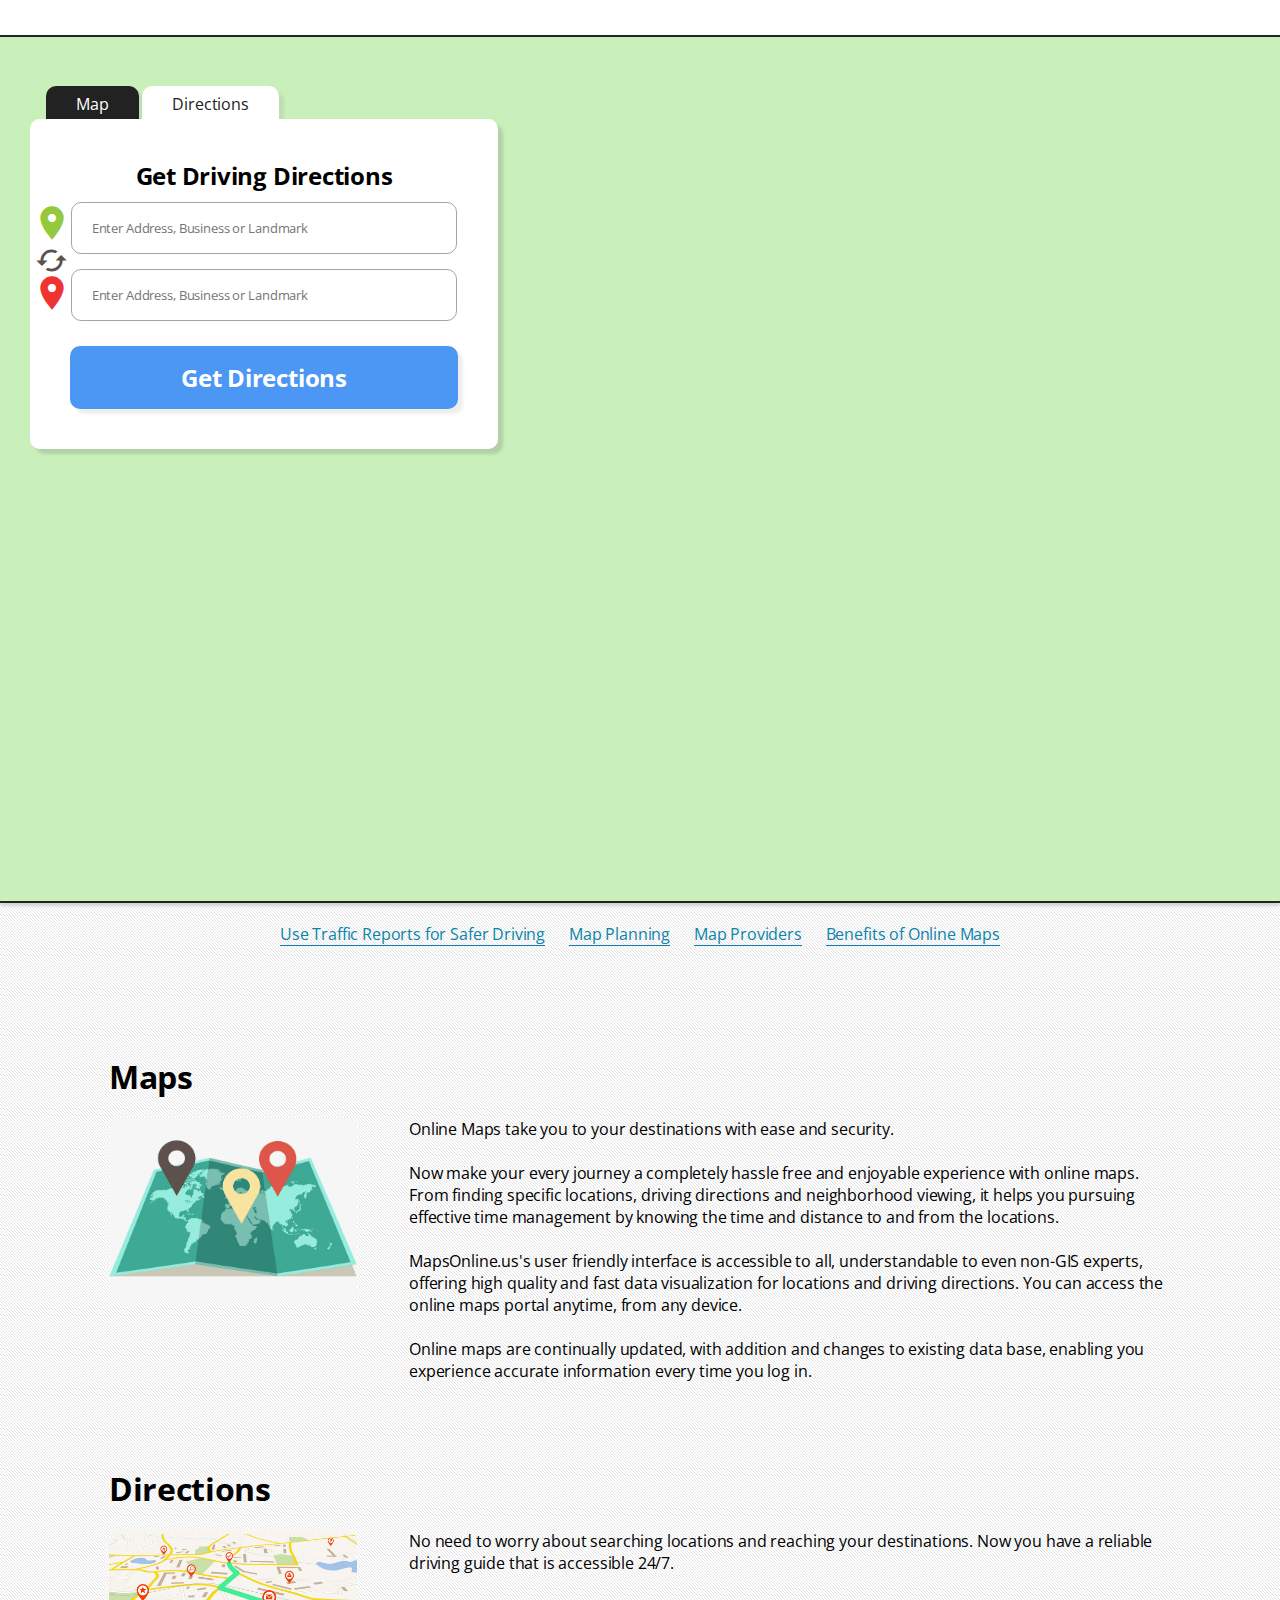
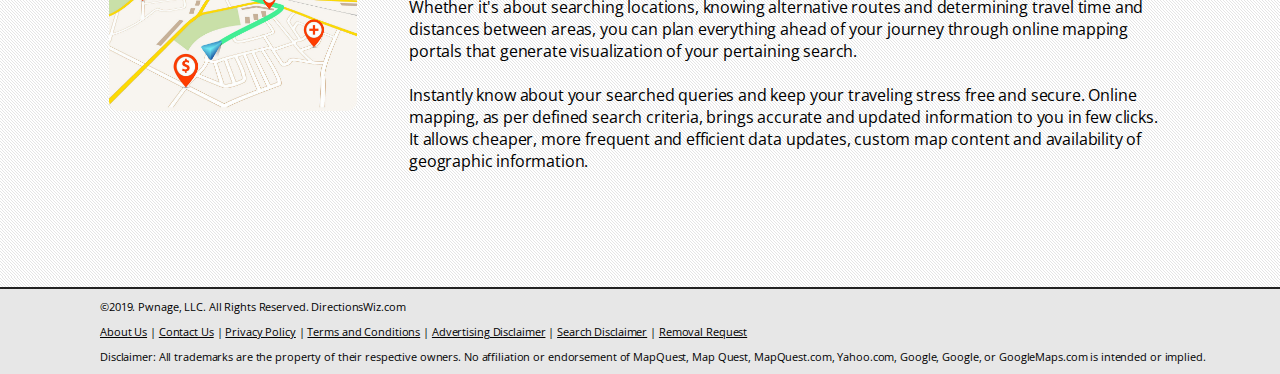
==== index.html @ 3c49728f "default mapping behavior integrated" ====
<!DOCTYPE html>
<html lang="en">

<head>
	<meta charset="UTF-8">
	<meta name="viewport" content="width=device-width, initial-scale=1.0">
	<meta http-equiv="X-UA-Compatible" content="ie=edge">
	<title>Directions Wiz | Driving Directions & Maps</title>
	<link rel="stylesheet" href="./style.css">
	<link	rel="stylesheet" href="./loading.css">
	<script src="./script.js"></script>
	<script src="./mapping.js"></script>
	<!-- Here.com map libraries  -->
	<script src="http://js.api.here.com/v3/3.0/mapsjs-core.js"
  type="text/javascript" charset="utf-8"></script>
	<script src="http://js.api.here.com/v3/3.0/mapsjs-service.js"
  type="text/javascript" charset="utf-8"></script>
	<script src="http://js.api.here.com/v3/3.0/mapsjs-ui.js" 
      type="text/javascript" charset="utf-8"></script>
	<script src="http://js.api.here.com/v3/3.0/mapsjs-mapevents.js" 
     type="text/javascript" charset="utf-8"></script>
	<!-- Here.com stylesheets -->
	<link rel="stylesheet" type="text/css" 
      href="http://js.api.here.com/v3/3.0/mapsjs-ui.css" />
</head>

<body>
	<header>
		<h3 id="browserGreet"></h3>
	</header>

	<div id="main">
		<div id="map">
			<div id="inputArea">
				<div id="mapTabs">
					<a href="#" id="tabMap" class="inactive">Map</a>
					<a href="#" id="tabDirections" class="active">Directions</a>
				</div>

				<form id="formDirections" class="mapForm" action="/?v=results" method="post">
					<h2>Get Driving Directions</h2>
					<button id="rotateDirections" type="button"><span id="rotateIcon" class="material-icons">cached</span></button>
					<span id="startIcon" class="material-icons">place</span>
					<input id="locationStart" type="text" name="location-start" 
						placeholder="Enter Address, Business or Landmark" onfocus="this.value='';" /><br />
					<input type="hidden" name="location-start-position" class="location-start-position"
						id="location-start-position" value="" />
					<span id="finishIcon" class="material-icons">place</span>
					<input id="locationFinish" type="text" name="location-finish" 
						placeholder="Enter Address, Business or Landmark" onfocus="this.value='';" />
					<input type="hidden" name="location-finish-position" class="location-finish-position"
						id="location-finish-position" value="" />
					<button id="dirMainButton" class="mainButton" type="button">Get Directions</button>
					<input type="hidden" name="search-type" value="directions" />
				</form>

				<form id="formMap" class="mapForm" action="/?v=results" method="post">
					<h2>Search Map</h2>
					<span id="mapIcon" class="material-icons">place</span>
					<input id="locationFind" type="text" name="location-find" 
						placeholder="Enter Address or City" onfocus="this.value='';" />
					<button id="mapMainButton" type="button" class="mainButton">Search</button>
					<input type="hidden" name="location-find-position" class="location-find-position" id="location-find-position"
						value="" />
					<input type="hidden" name="search-type" value="map" />
				</form>
			</div> <!-- #inputArea -->
			<div id="mapArea"></div>
		</div> <!-- #map -->

		<div id="links">
			<ul>
				<li id="trafficLink">Use Traffic Reports for Safer Driving</li>
				<li id="planningLink">Map Planning</li>
				<li id="providersLink">Map Providers</li>
				<li id="benefitsLink">Benefits of Online Maps</li>
			</ul>
		</div>

		<div id="content">
			<div id="contentMaps">
				<h1>Maps</h1>
				<img src="./images/22fab07f361159e646b4eda66a2b982e.jpg">
				<p>
					Online Maps take you to your destinations with ease and security.
					<br><br>
					Now make your every journey a completely hassle free and enjoyable
					experience with online maps. From finding specific locations, driving
					directions and neighborhood viewing, it helps you pursuing effective
					time management by knowing the time and distance to and from the
					locations.
					<br><br>
					MapsOnline.us's user friendly interface is accessible to all,
					understandable to even non-GIS experts, offering high quality and
					fast data visualization for locations and driving directions. You
					can access the online maps portal anytime, from any device.
					<br><br>
					Online maps are continually updated, with addition and changes to existing
					data base, enabling you experience accurate information every time
					you log in.
				</p>
			</div>

			<div id="contentDirections">
				<h1>Directions</h1>
				<img src="./images/1576591.jpg">
				<p>
					No need to worry about searching locations and reaching your
					destinations. Now you have a reliable driving guide that is
					accessible 24/7.
					<br><br>
					Whether it's about searching locations,
					knowing alternative routes and determining travel time and
					distances between areas, you can plan everything ahead of your
					journey through online mapping portals that generate visualization
					of your pertaining search.
					<br><br>
					Instantly know about your searched
					queries and keep your traveling stress free and secure. Online
					mapping, as per defined search criteria, brings accurate and
					updated information to you in few clicks. It allows cheaper,
					more frequent and efficient data updates, custom map content
					and availability of geographic information.
				</p>
			</div>
		</div>
	</div> <!-- #main-->

	<footer>
		<p>
			©2019. Pwnage, LLC. All Rights Reserved. DirectionsWiz.com
		</p>
		<ul>
			<li id="aboutLink">About Us</li> | 
			<li id="contactLink">Contact Us</li> | 
			<li id="privacyLink">Privacy Policy</li> | 
			<li id="termsLink">Terms and Conditions</li> | 
			<li id="advertisingLink">Advertising Disclaimer</li> | 
			<li id="disclaimerLink">Search Disclaimer</li> | 
			<li id="requestLink">Removal Request</li>
		</ul>
		<p>
			Disclaimer: All trademarks are the property of their respective
			owners. No affiliation or endorsement of MapQuest, Map Quest,
			MapQuest.com, Yahoo.com, Google, Google, or GoogleMaps.com is
			intended or implied.
		</p>
	</footer>

	<!-- Pop Ups -->
	<div id="popUpBackground" class="hide"></div>

	<div id="searchingPopup" class="hide">
		<h3>Finding Directions...</h3>
		<div class="lds-grid">
			<div></div>
			<div></div>
			<div></div>
			<div></div>
			<div></div>
			<div></div>
			<div></div>
			<div></div>
			<div></div>
		</div>
	</div>

	<div id="directionsPopup" class="hide">
		<h3>Directions Found</h3>
		<span class="popupCloseIcon material-icons">highlight_off</span>
		<button class="popupButton" type="button">
			<span class="chevrons material-icons">fast_forward</span>
				Continue
			<span class="chevrons material-icons">fast_rewind</span>
			<br>
			<span class="tagline">(access full maps and driving directions)</span>
		</button>
		<p>
			Install the New Free OnlineRouteFinder™ browser extension 
			to get your driving directions and maps.
		</p>
	</div>

	<div id="mapPopup" class="hide">
		<h3>Map Found</h3>
		<span class="popupCloseIcon material-icons">highlight_off</span>
		<button class="popupButton" type="button">
			<span class="chevrons material-icons">fast_forward</span>
				Continue
			<span class="chevrons material-icons">fast_rewind</span>
			<br>
			<span class="tagline">(access full maps and driving directions)</span>
		</button>
		<p>
			Install the New Free OnlineRouteFinder™ browser extension 
			to get your driving directions and maps.
		</p>
	</div>

	<div id="trafficPopup" class="linksPopups hide">
		<span class="popupCloseIcon material-icons">highlight_off</span>
		<h2>Using Traffic Reports and Maps for Safer Driving</h2>
		<br><br>
		<p>
			Be a more updated and alert driver by using traffic reports and maps 
			available for ensuring safer driving experience.
			<br><br>
			Online maps are going beyond location searching and incorporating 
			advancer technologies to generate traffic report and custom maps 
			for the drivers easily accessible, understandable and used by all.
			<br><br>
			Get critical updates in advance about your desired and alternative 
			routes to avoid traffic, construction, and poor road conditions.
			<br><br>
			In severe weather, this features allows you to be safe by keeping 
			you informed and suggesting alternative routes to follow. The 
			custom traffic reports and maps feature helps you get the exact 
			information you want, saving your time and taking you to your 
			destination on time.
		</p>
	</div>

	<div id="planningPopup" class="linksPopups hide">
		<span class="popupCloseIcon material-icons">highlight_off</span>
		<h2>Map Planning</h2>
		<br><br>
		<p>
			With Map planning feature offered by online mapping portals, 
			almost everyone can easily find a way to a destination in few 
			seconds.
			<br><br>
			The map planning enables drivers to plan their trip effectively 
			and make it as straight as possible. Once you get accurate 
			information through the portal, you can better plan ahead to save 
			your time and reduce stress by knowing the alternative routes in 
			advance in case if your route is facing a bad condition.
			<br><br>
			For the tourists, the map planning is a heaven since it greatly 
			helps them seeing more attraction around and reaching there 
			easily, safely and timely.
			<br><br>
			With map planning, you get the wealth of information including 
			layout of roads, cities and towns locations, geographical 
			features, state boundaries and restaurant reviews, all with 
			satellite images.
		</p>
	</div>

	<div id="providersPopup" class="linksPopups hide">
		<span class="popupCloseIcon material-icons">highlight_off</span>
		<h2>Map Providers</h2>
		<br><br>
		<p>
			The Map Providers give you valuable guidance for directions for 
			your trips by car, foot or public transportation.
			<br><br>
			It has also exclusively added local train and bus schedules in 
			the interface for cities including stop numbers and respective 
			transfer points.
			<br><br>
			Map Providers listed such as Google Maps®, Mapquest®, Bing Maps®, 
			Yahoo Maps®l and other are incorporating more exclusive and 
			technologically enhanced features. This is for the ease of drivers 
			and making sure their safety through accurate information 
			availability regarding routes, alternative routes, traffic reports, 
			custom maps and much more.
			<br><br>
			Many map providers also provide in-time airline information like 
			ticket price and carriers that serve specific destinations. 
		</p>
	</div>

	<div id="benefitsPopup" class="linksPopups hide">
		<span class="popupCloseIcon material-icons">highlight_off</span>
		<h2>Benefits of Online Maps</h2>
		<br><br>
		<p>
			Make your life easier with online maps software.
			<br><br>
			Just install the app to have the easiest, safest and hassle free 
			trips. No delay, no interruption and no risk throughout the 
			route, since online maps inform you in advance all information 
			pertaining to your trip including destination locations, routes, 
			alternative routes, route conditions, custom maps and so on.
			<br><br>
			All this valued information is available in an instant once you 
			input. It saves your time, lets you plan your route in advance, 
			reduces your stress while driving and enables seeing more 
			attractions around.
			<br><br>
			What's more? You can always share the information result with your 
			loved ones, family and friends at the moment. 
		</p>
	</div>

	<div id="aboutPopup" class="linksPopups hide">
		<span class="popupCloseIcon material-icons">highlight_off</span>
		<h2>About Us!</h2>
		<br><br>
		<p>
			Lorem ipsum dolor sit amet, consectetur adipiscing elit, sed do eiusmod tempor incididunt ut labore et dolore magna aliqua. Ut enim ad minim veniam, quis nostrud exercitation ullamco laboris nisi ut aliquip ex ea commodo consequat. Duis aute irure dolor in reprehenderit in voluptate velit esse cillum dolore eu fugiat nulla pariatur. Excepteur sint occaecat cupidatat non proident, sunt in culpa qui officia deserunt mollit anim id est laborum.
		</p>
	</div>

	<div id="contactPopup" class="linksPopups hide">
		<span class="popupCloseIcon material-icons">highlight_off</span>
		<h2>Got a Question for Us?</h2>
		<br><br>
		<p>
			Lorem ipsum dolor sit amet, consectetur adipiscing elit, sed do eiusmod tempor incididunt ut labore et dolore magna aliqua. Ut enim ad minim veniam, quis nostrud exercitation ullamco laboris nisi ut aliquip ex ea commodo consequat. Duis aute irure dolor in reprehenderit in voluptate velit esse cillum dolore eu fugiat nulla pariatur. Excepteur sint occaecat cupidatat non proident, sunt in culpa qui officia deserunt mollit anim id est laborum.
		</p>
	</div>

	<div id="privacyPopup" class="linksPopups hide">
		<span class="popupCloseIcon material-icons">highlight_off</span>
		<h2>Privacy Policy</h2>
		<br><br>
		<p>
			Lorem ipsum dolor sit amet, consectetur adipiscing elit, sed do eiusmod tempor incididunt ut labore et dolore magna aliqua. Ut enim ad minim veniam, quis nostrud exercitation ullamco laboris nisi ut aliquip ex ea commodo consequat. Duis aute irure dolor in reprehenderit in voluptate velit esse cillum dolore eu fugiat nulla pariatur. Excepteur sint occaecat cupidatat non proident, sunt in culpa qui officia deserunt mollit anim id est laborum.
		</p>
	</div>

	<div id="termsPopup" class="linksPopups hide">
		<span class="popupCloseIcon material-icons">highlight_off</span>
		<h2>Terms and Conditions</h2>
		<br><br>
		<p>
			Lorem ipsum dolor sit amet, consectetur adipiscing elit, sed do eiusmod tempor incididunt ut labore et dolore magna aliqua. Ut enim ad minim veniam, quis nostrud exercitation ullamco laboris nisi ut aliquip ex ea commodo consequat. Duis aute irure dolor in reprehenderit in voluptate velit esse cillum dolore eu fugiat nulla pariatur. Excepteur sint occaecat cupidatat non proident, sunt in culpa qui officia deserunt mollit anim id est laborum.
		</p>
	</div>

	<div id="advertisingPopup" class="linksPopups hide">
		<span class="popupCloseIcon material-icons">highlight_off</span>
		<h2>Advertising Disclaimer</h2>
		<br><br>
		<p>
			Lorem ipsum dolor sit amet, consectetur adipiscing elit, sed do eiusmod tempor incididunt ut labore et dolore magna aliqua. Ut enim ad minim veniam, quis nostrud exercitation ullamco laboris nisi ut aliquip ex ea commodo consequat. Duis aute irure dolor in reprehenderit in voluptate velit esse cillum dolore eu fugiat nulla pariatur. Excepteur sint occaecat cupidatat non proident, sunt in culpa qui officia deserunt mollit anim id est laborum.
		</p>
	</div>

	<div id="disclaimerPopup" class="linksPopups hide">
		<span class="popupCloseIcon material-icons">highlight_off</span>
		<h2>Search Disclaimer</h2>
		<br><br>
		<p>
			Lorem ipsum dolor sit amet, consectetur adipiscing elit, sed do eiusmod tempor incididunt ut labore et dolore magna aliqua. Ut enim ad minim veniam, quis nostrud exercitation ullamco laboris nisi ut aliquip ex ea commodo consequat. Duis aute irure dolor in reprehenderit in voluptate velit esse cillum dolore eu fugiat nulla pariatur. Excepteur sint occaecat cupidatat non proident, sunt in culpa qui officia deserunt mollit anim id est laborum.
		</p>
	</div>

	<div id="requestPopup" class="linksPopups hide">
		<span class="popupCloseIcon material-icons">highlight_off</span>
		<h2>Intellectual Property Removal Request and Takedowns Policy</h2>
		<br><br>
		<p>
			Lorem ipsum dolor sit amet, consectetur adipiscing elit, sed do eiusmod tempor incididunt ut labore et dolore magna aliqua. Ut enim ad minim veniam, quis nostrud exercitation ullamco laboris nisi ut aliquip ex ea commodo consequat. Duis aute irure dolor in reprehenderit in voluptate velit esse cillum dolore eu fugiat nulla pariatur. Excepteur sint occaecat cupidatat non proident, sunt in culpa qui officia deserunt mollit anim id est laborum.
		</p>
	</div>
</body>

</html>
---- style.css ----
@import url('https://fonts.googleapis.com/css?family=Open+Sans:400,700,800&display=swap');
@import url('https://fonts.googleapis.com/icon?family=Material+Icons');

* {
	margin: 0px;
	padding: 0px;
	font-family: 'Open Sans', sans-serif;
	letter-spacing: -.01em;
}

header {
	min-height: 35px;
	border-bottom: 2px solid #222222;
}

header h3 {
	text-align: center;
	padding-top: 4px;
}

#main {
	background-image: url('./images/dark_line_10.png');
	border-bottom: 2px solid #222222;
}

#map {
	height: 96vh;
	background-color: #c9efbb;
	border-bottom: 2px solid #222222;
	box-shadow: 0px 3px 3px lightgray;
	position: relative;
}

#inputArea {
    float: left;
    position: absolute;
    left: 30px;
    top: 30px;
    z-index: 100;
    width: 470px;
}

#mapTabs {
    margin: 25px 0 3px 15px;
    padding: 1px;
}

#tabMap, #tabDirections {
    padding: 7px 30px;
    margin: 0;
    text-decoration: none;
		border-radius: 10px 10px 0px 0px;
		box-shadow: 5px 5px 3px rgba(90, 90, 90, 0.1);
}

.active, .inactive:hover {
	background-color: #ffffff;
	color: #222222;
}

.inactive {
	background-color: #222222;
	color: #ffffff;
}

#formDirections {
	position: absolute;
	left: 0px;
  top: 51.5px;
  z-index: 110;
}

#locationStart, #locationFinish, #locationFind {
	width: 94%;
	height: 50px;
	border: 1px solid #a5a5a5;
	border-radius: 10px;
	margin: 10px 0px 5px 0px;
	padding-left: 20px;
}

#formMap {
	position: absolute;
}

#rotateDirections {
  position: absolute;
  left: 5px;
  top: 125px;
  border: none;
	background: none;
	cursor: pointer;
}

#rotateIcon {
	font-family: 'Material Icons';
	color: #5b514e;
	font-size: 2.5em;
}

#startIcon {
	font-family: 'Material Icons';
	color: #95c93d;
	font-size: 2.5em;
	position: absolute;
  left: 2px;
  top: 84px;
}

#finishIcon {
	font-family: 'Material Icons';
	color: #ee3432;
	font-size: 2.5em;
	position: absolute;
  left: 2px;
  top: 154px;
}

#mapIcon {
	font-family: 'Material Icons';
	color: #95c93d;
	font-size: 2.5em;
	position: absolute;
  left: 2px;
  top: 84px;
}

.mapForm {
	width: 388px;
  margin: 0 auto 0 auto;
  padding: 40px 40px;
  background: rgba(255,255,255,1.0);
	border-radius: 10px;
	height: 250px;
	box-shadow: 5px 5px 3px rgba(90, 90, 90, 0.1);
	text-align: center;
}

.mainButton {
    width: 100%;
    border: none;
    background-color: #4c97f3;
    color: #ffffff;
    font-weight: bold;
    padding: 15px;
    font-size: 24px;
    /*text-shadow: 1px 1px #1d4a9d;*/
		box-shadow: 5px 5px 3px rgba(90, 90, 90, 0.1);
    display: block;
    text-align: center;
		border-radius: 10px;
		margin-top: 20px;
		cursor: pointer;
}

#popUpBackground {
	width: 100vw;
	height: 100vh;
	opacity: .5;
	background-color: #222222;
	z-index: 120;
	position: fixed;
	top: 0px;
	left: 0px;
}

#searchingPopup {
	background-color: #ffffff;
	border-radius: 10px;
	text-align: center;
	box-shadow: 5px 5px 3px rgba(90, 90, 90, 0.1);
	z-index: 125;
	position: fixed;
	width: 690px;
	height: 310px;
	top: 50%;
	left: 50%;
	margin-top: -155px; /* Negative half of height. */
	margin-left: -345px; /* Negative half of width. */
}

#searchingPopup h3, #directionsPopup h3, #mapPopup h3 {
	color: #f7941d;
	font-size: 2.8em;
	font-weight: bold;
	border-radius: 10px;
	margin-top: 50px;
}

#searchingPopup p, #directionsPopup p, #mapPopup p {
	font-size: 1.1em;
	margin: 30px 75px 20px 75px;
}

#mapPopup, #directionsPopup {
	background-color: #ffffff;
	border-radius: 10px;
	text-align: center;
	box-shadow: 5px 5px 3px rgba(90, 90, 90, 0.1);
	z-index: 125;
	position: fixed;
	width: 690px;
	height: 380px;
	top: 50%;
	left: 50%;
	margin-top: -190px; /* Negative half of height. */
	margin-left: -345px; /* Negative half of width. */
}

.popupCloseIcon {
	font-family: "Material Icons";
	color: #222222;
	opacity: .3;
	font-size: 2em;
	position: absolute;
	top: 5px;
	right: 10px;
	transition: opacity .3s;
	cursor: pointer;
}

.popupCloseIcon:hover {
	opacity: 1;
}

.show {
	visibility: visible;
}

.hide {
	visibility: hidden;
}

.popupButton {
    width: 400px;
		border: none;
    background-color: #4c97f3;
    color: #ffffff;
    font-weight: 800;
    padding: 30px 15px 15px 15px;
    font-size: 2.8em;
		line-height: .5em;
    /*text-shadow: 1px 1px #1d4a9d;*/
		box-shadow: 5px 5px 3px rgba(90, 90, 90, 0.1);
    display: block;
    text-align: center;
		border-radius: 10px;
		margin: 20px auto 0px auto;
		cursor: pointer;
		transition: background-color 1s;
}

.popupButton:hover {
	background-color: #f7941d;
}

.tagline {
	font-size: 14px;
	font-weight: normal;
}

.chevrons {
	font-family: "Material Icons";
	font-size: 1em;
	position: relative;
	top: 10px;
}

#links {
	text-align: center;
}

#links ul {
	list-style: none;
	margin: 20px 0px 20px 0px;
}

#links ul li {
	display: inline;
	margin: 0px 10px 0px 10px;
	color: #0b84ab;
	border-bottom: 1px solid #0b84ab;
	cursor: pointer;
	transition: border-bottom-color;
}

#links ul li:hover {
	border-bottom: none;
}

.linksPopups {
	max-width: 50%;
	background-color: #ffffff;
	border-radius: 10px;
	padding: 20px;
	box-shadow: 5px 5px 3px rgba(90, 90, 90, 0.1);
	z-index: 125;
	position: fixed;
	top: 10%;
	left: 50%;
	margin-top: -200; /* Negative half of height. */
	margin-left: -25%; /* Negative half of width. */
}

#content {
	padding: 50px;
}

#contentMaps, #contentDirections {
	width: 90%;
	min-height: 250px;
	margin: 20px auto 20px auto;
	padding: 20px;
	background-color: rgba(255, 255, 255, 0);
	border-radius: 10px;
	box-shadow: 0px 0px 0px lightgrey;
	transition: box-shadow .3s, background-color .3s;
}

#contentMaps:hover, #contentDirections:hover {
	background-color: rgba(255, 255, 255, 1);
	box-shadow: 2px 2px 3px lightgrey;
}

#content img {
	width: 248px;
	height: 181px;
	float: left;
	margin-top: 20px;
	border-radius: 10px;
}

#content p {
	clear: none;
	padding: 20px 0px 25px 300px;
}

footer {
	min-height: 75px;
	background-color: #e7e7e7;
}

footer p {
	font-size: .7em;
	padding: 10px 0px 10px 100px;
}

footer ul {
	font-size: .7em;
	list-style: none;
	padding: 0px 0px 0px 100px;
}

footer ul li {
	display: inline;
	text-decoration: underline;
	cursor: pointer;
}
---- loading.css ----
.lds-grid {
  display: inline-block;
  position: relative;
	top: 50px;
  width: 64px;
  height: 64px;
}
.lds-grid div {
  position: absolute;
  width: 13px;
  height: 13px;
  border-radius: 50%;
  background: #4c97f3;
  animation: lds-grid 1.2s linear infinite;
}
.lds-grid div:nth-child(1) {
  top: 6px;
  left: 6px;
  animation-delay: 0s;
}
.lds-grid div:nth-child(2) {
  top: 6px;
  left: 26px;
  animation-delay: -0.4s;
}
.lds-grid div:nth-child(3) {
  top: 6px;
  left: 45px;
  animation-delay: -0.8s;
}
.lds-grid div:nth-child(4) {
  top: 26px;
  left: 6px;
  animation-delay: -0.4s;
}
.lds-grid div:nth-child(5) {
  top: 26px;
  left: 26px;
  animation-delay: -0.8s;
}
.lds-grid div:nth-child(6) {
  top: 26px;
  left: 45px;
  animation-delay: -1.2s;
}
.lds-grid div:nth-child(7) {
  top: 45px;
  left: 6px;
  animation-delay: -0.8s;
}
.lds-grid div:nth-child(8) {
  top: 45px;
  left: 26px;
  animation-delay: -1.2s;
}
.lds-grid div:nth-child(9) {
  top: 45px;
  left: 45px;
  animation-delay: -1.6s;
}
@keyframes lds-grid {
  0%, 100% {
    opacity: 1;
  }
  50% {
    opacity: 0.5;
  }
}
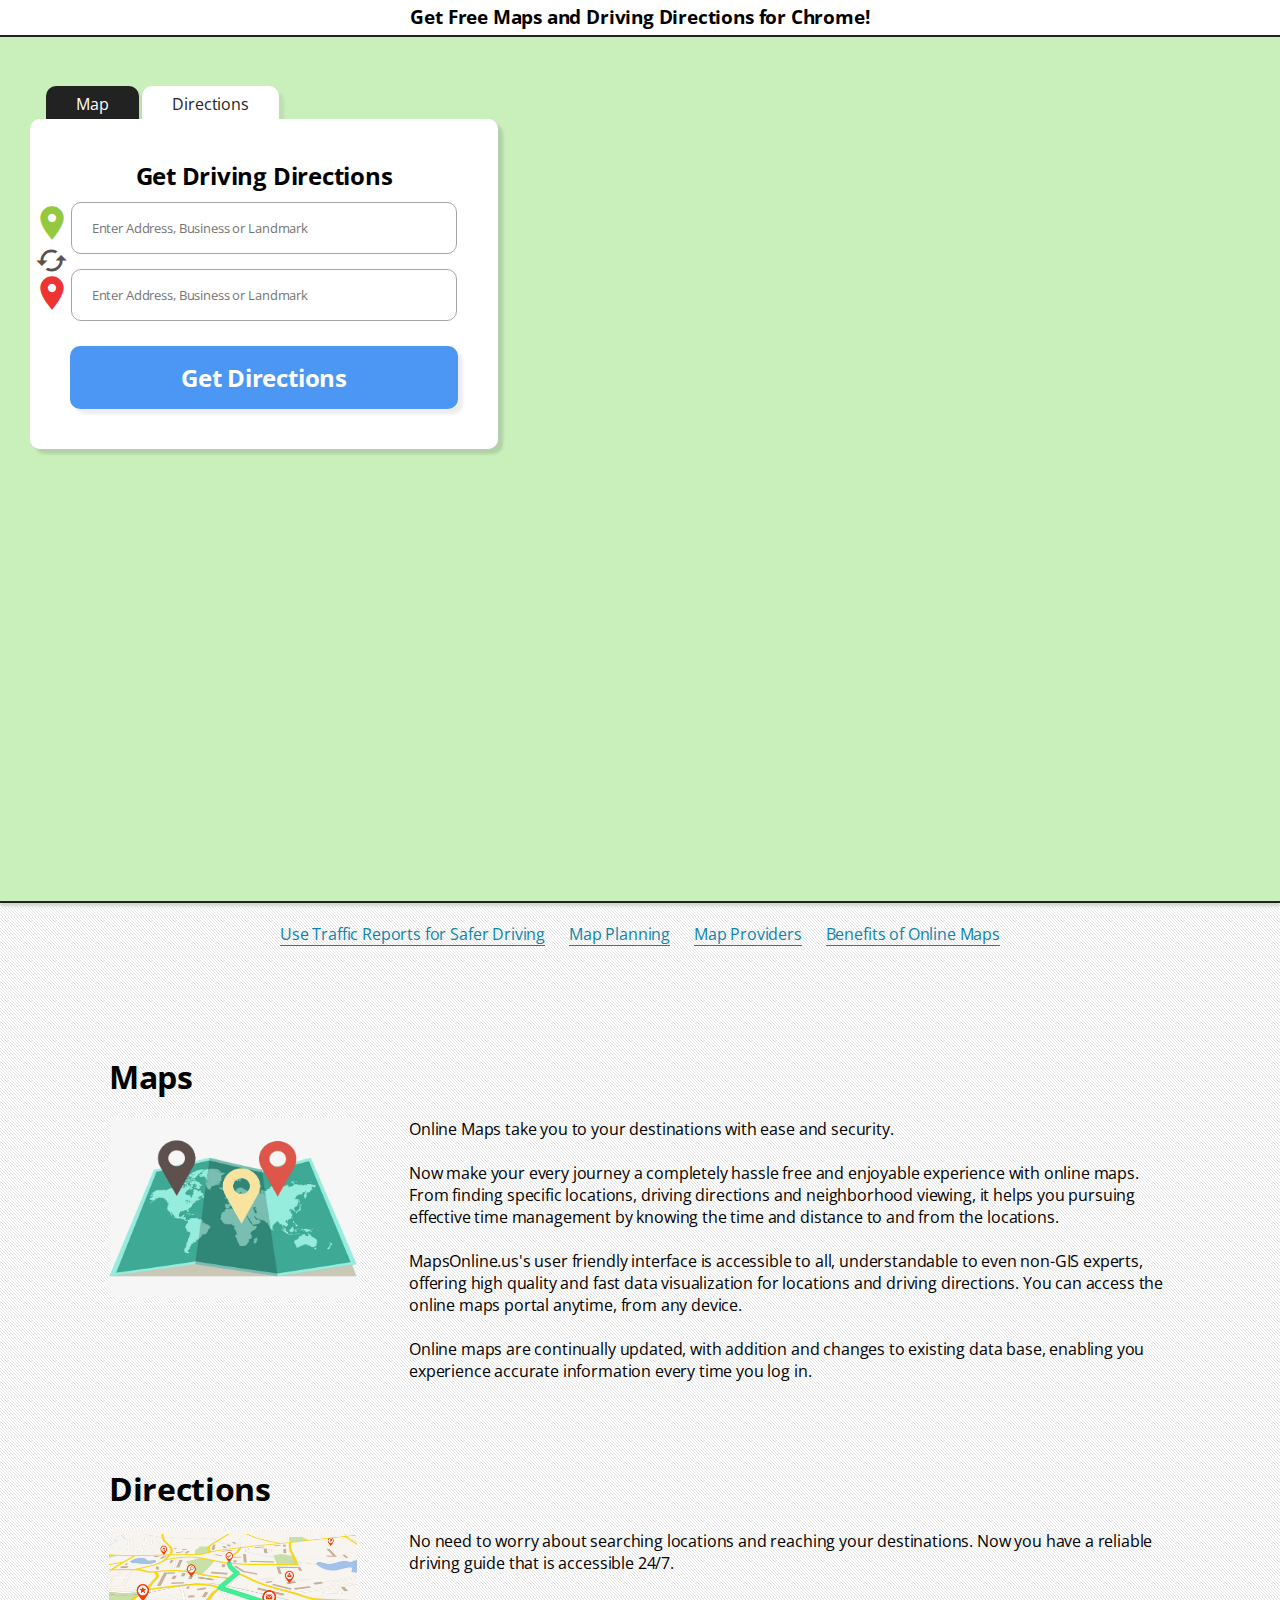
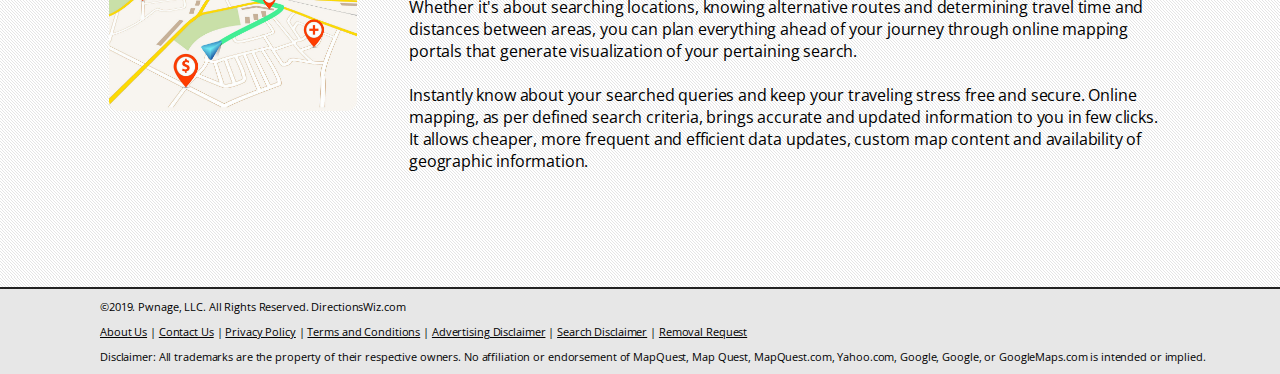
==== commit ad858dc8: "testing geocode callback" ====
--- a/index.html
+++ b/index.html
@@ -9,7 +9,6 @@
 	<link rel="stylesheet" href="./style.css">
 	<link	rel="stylesheet" href="./loading.css">
 	<script src="./script.js"></script>
-	<script src="./mapping.js"></script>
 	<!-- Here.com map libraries  -->
 	<script src="http://js.api.here.com/v3/3.0/mapsjs-core.js"
   type="text/javascript" charset="utf-8"></script>
@@ -43,15 +42,10 @@
 					<span id="startIcon" class="material-icons">place</span>
 					<input id="locationStart" type="text" name="location-start" 
 						placeholder="Enter Address, Business or Landmark" onfocus="this.value='';" /><br />
-					<input type="hidden" name="location-start-position" class="location-start-position"
-						id="location-start-position" value="" />
 					<span id="finishIcon" class="material-icons">place</span>
 					<input id="locationFinish" type="text" name="location-finish" 
 						placeholder="Enter Address, Business or Landmark" onfocus="this.value='';" />
-					<input type="hidden" name="location-finish-position" class="location-finish-position"
-						id="location-finish-position" value="" />
 					<button id="dirMainButton" class="mainButton" type="button">Get Directions</button>
-					<input type="hidden" name="search-type" value="directions" />
 				</form>
 
 				<form id="formMap" class="mapForm" action="/?v=results" method="post">
@@ -60,9 +54,6 @@
 					<input id="locationFind" type="text" name="location-find" 
 						placeholder="Enter Address or City" onfocus="this.value='';" />
 					<button id="mapMainButton" type="button" class="mainButton">Search</button>
-					<input type="hidden" name="location-find-position" class="location-find-position" id="location-find-position"
-						value="" />
-					<input type="hidden" name="search-type" value="map" />
 				</form>
 			</div> <!-- #inputArea -->
 			<div id="mapArea"></div>
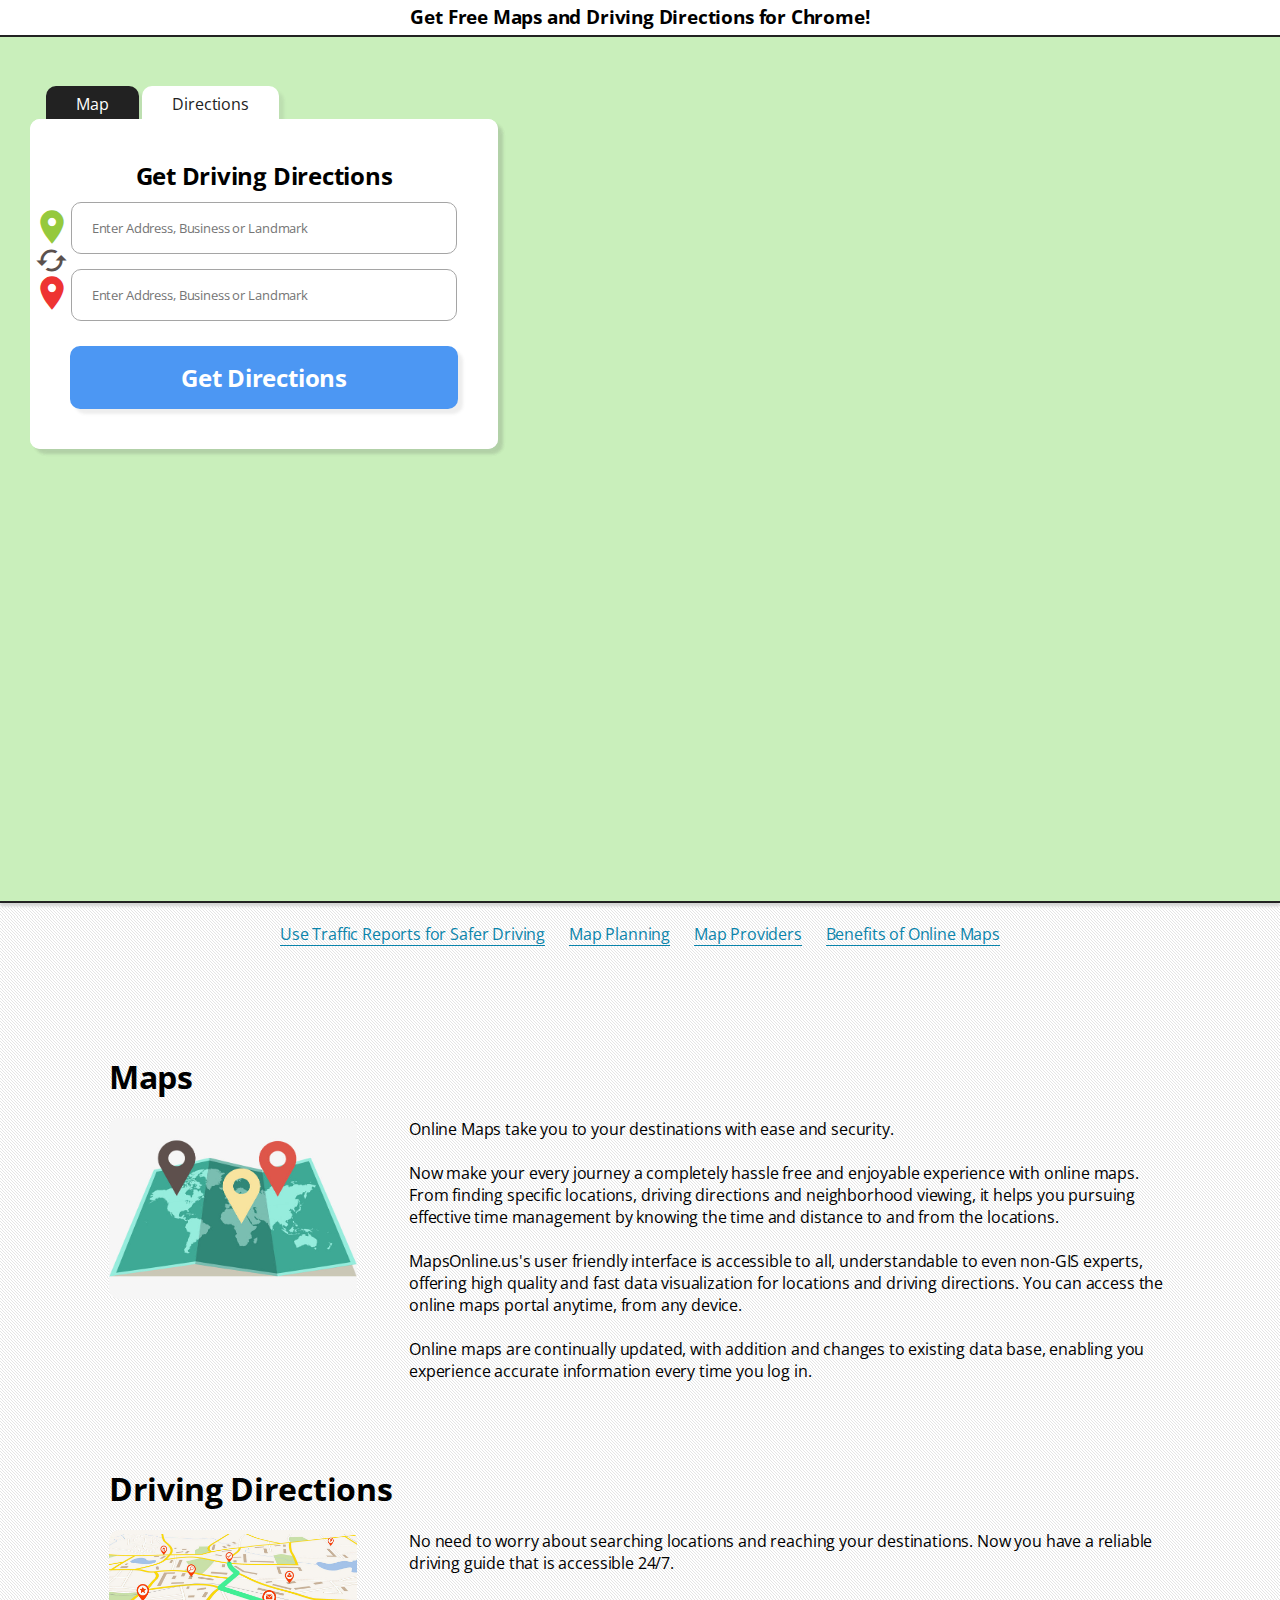
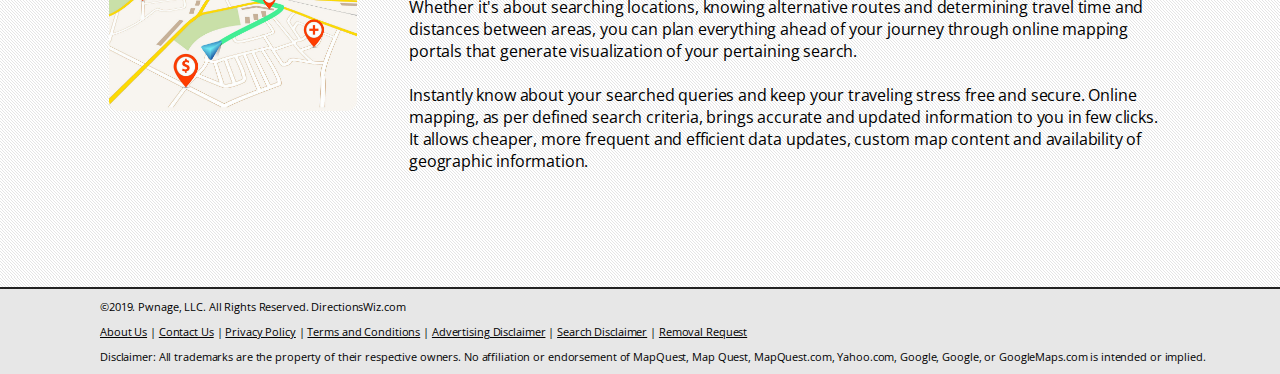
==== commit d6be641c: "results page errors and turn by turn complete" ====
--- a/index.html
+++ b/index.html
@@ -6,21 +6,21 @@
 	<meta name="viewport" content="width=device-width, initial-scale=1.0">
 	<meta http-equiv="X-UA-Compatible" content="ie=edge">
 	<title>Directions Wiz | Driving Directions & Maps</title>
-	<link rel="stylesheet" href="./style.css">
-	<link	rel="stylesheet" href="./loading.css">
+	<link rel="stylesheet" href="./main.css">
+	<link rel="stylesheet" href="./loading.css">
 	<script src="./script.js"></script>
 	<!-- Here.com map libraries  -->
-	<script src="http://js.api.here.com/v3/3.0/mapsjs-core.js"
+	<script src="https://js.api.here.com/v3/3.0/mapsjs-core.js"
   type="text/javascript" charset="utf-8"></script>
-	<script src="http://js.api.here.com/v3/3.0/mapsjs-service.js"
+	<script src="https://js.api.here.com/v3/3.0/mapsjs-service.js"
   type="text/javascript" charset="utf-8"></script>
-	<script src="http://js.api.here.com/v3/3.0/mapsjs-ui.js" 
+	<script src="https://js.api.here.com/v3/3.0/mapsjs-ui.js" 
       type="text/javascript" charset="utf-8"></script>
-	<script src="http://js.api.here.com/v3/3.0/mapsjs-mapevents.js" 
+	<script src="https://js.api.here.com/v3/3.0/mapsjs-mapevents.js" 
      type="text/javascript" charset="utf-8"></script>
 	<!-- Here.com stylesheets -->
 	<link rel="stylesheet" type="text/css" 
-      href="http://js.api.here.com/v3/3.0/mapsjs-ui.css" />
+      href="https://js.api.here.com/v3/3.0/mapsjs-ui.css" />
 </head>
 
 <body>
@@ -52,11 +52,10 @@
 					<h2>Search Map</h2>
 					<span id="mapIcon" class="material-icons">place</span>
 					<input id="locationFind" type="text" name="location-find" 
-						placeholder="Enter Address or City" onfocus="this.value='';" />
+						placeholder="Enter Address or City">
 					<button id="mapMainButton" type="button" class="mainButton">Search</button>
 				</form>
 			</div> <!-- #inputArea -->
-			<div id="mapArea"></div>
 		</div> <!-- #map -->
 
 		<div id="links">
@@ -93,7 +92,7 @@
 			</div>
 
 			<div id="contentDirections">
-				<h1>Directions</h1>
+				<h1>Driving Directions</h1>
 				<img src="./images/1576591.jpg">
 				<p>
 					No need to worry about searching locations and reaching your
@@ -142,7 +141,7 @@
 	<div id="popUpBackground" class="hide"></div>
 
 	<div id="searchingPopup" class="hide">
-		<h3>Finding Directions...</h3>
+		<h3 id="searchingTitle"></h3>
 		<div class="lds-grid">
 			<div></div>
 			<div></div>
@@ -159,13 +158,13 @@
 	<div id="directionsPopup" class="hide">
 		<h3>Directions Found</h3>
 		<span class="popupCloseIcon material-icons">highlight_off</span>
-		<button class="popupButton" type="button">
+		<a href="./results-directions.html" class="popupButton">
 			<span class="chevrons material-icons">fast_forward</span>
 				Continue
 			<span class="chevrons material-icons">fast_rewind</span>
 			<br>
 			<span class="tagline">(access full maps and driving directions)</span>
-		</button>
+		</a>
 		<p>
 			Install the New Free OnlineRouteFinder™ browser extension 
 			to get your driving directions and maps.
@@ -175,13 +174,13 @@
 	<div id="mapPopup" class="hide">
 		<h3>Map Found</h3>
 		<span class="popupCloseIcon material-icons">highlight_off</span>
-		<button class="popupButton" type="button">
+		<a  href="./results-map.html" class="popupButton">
 			<span class="chevrons material-icons">fast_forward</span>
 				Continue
 			<span class="chevrons material-icons">fast_rewind</span>
 			<br>
 			<span class="tagline">(access full maps and driving directions)</span>
-		</button>
+		</a>
 		<p>
 			Install the New Free OnlineRouteFinder™ browser extension 
 			to get your driving directions and maps.
@@ -348,4 +347,4 @@
 	</div>
 </body>
 
-</html>+</html>
--- a/main.css
+++ b/main.css
@@ -0,0 +1,360 @@
+@import url('https://fonts.googleapis.com/css?family=Open+Sans:400,700,800&display=swap');
+@import url('https://fonts.googleapis.com/icon?family=Material+Icons');
+
+* {
+	margin: 0px;
+	padding: 0px;
+	font-family: 'Open Sans', sans-serif;
+	letter-spacing: -.01em;
+}
+
+header {
+	min-height: 35px;
+	border-bottom: 2px solid #222222;
+}
+
+header h3 {
+	text-align: center;
+	padding-top: 4px;
+}
+
+#main {
+	background-image: url('./images/dark_line_10.png');
+	border-bottom: 2px solid #222222;
+}
+
+#map {
+	height: 96vh;
+	background-color: #c9efbb;
+	border-bottom: 2px solid #222222;
+	box-shadow: 0px 3px 3px lightgray;
+	position: relative;
+}
+
+#inputArea {
+    float: left;
+    position: absolute;
+    left: 30px;
+    top: 30px;
+    z-index: 100;
+    width: 470px;
+}
+
+#mapTabs {
+    margin: 25px 0 3px 15px;
+    padding: 1px;
+}
+
+#tabMap, #tabDirections {
+    padding: 7px 30px;
+    margin: 0;
+    text-decoration: none;
+		border-radius: 10px 10px 0px 0px;
+		box-shadow: 5px 5px 3px rgba(90, 90, 90, 0.1);
+}
+
+.active, .inactive:hover {
+	background-color: #ffffff;
+	color: #222222;
+}
+
+.inactive {
+	background-color: #222222;
+	color: #ffffff;
+}
+
+#formDirections {
+	position: absolute;
+	left: 0px;
+  top: 51.5px;
+  z-index: 110;
+}
+
+#locationStart, #locationFinish, #locationFind {
+	width: 94%;
+	height: 50px;
+	border: 1px solid #a5a5a5;
+	border-radius: 10px;
+	margin: 10px 0px 5px 0px;
+	padding-left: 20px;
+}
+
+#formMap {
+	position: absolute;
+}
+
+#rotateDirections {
+  position: absolute;
+  left: 5px;
+  top: 125px;
+  border: none;
+	background: none;
+	cursor: pointer;
+}
+
+#rotateIcon {
+	font-family: 'Material Icons';
+	color: #5b514e;
+	font-size: 2.5em;
+}
+
+#startIcon {
+	font-family: 'Material Icons';
+	color: #95c93d;
+	font-size: 2.5em;
+	position: absolute;
+  left: 2px;
+  top: 88px;
+}
+
+#finishIcon {
+	font-family: 'Material Icons';
+	color: #ee3432;
+	font-size: 2.5em;
+	position: absolute;
+  left: 2px;
+  top: 154px;
+}
+
+#mapIcon {
+	font-family: 'Material Icons';
+	color: #95c93d;
+	font-size: 2.5em;
+	position: absolute;
+  left: 2px;
+  top: 88px;
+}
+
+.mapForm {
+	width: 388px;
+  margin: 0 auto 0 auto;
+  padding: 40px 40px;
+  background: rgba(255,255,255,1.0);
+	border-radius: 10px;
+	height: 250px;
+	box-shadow: 5px 5px 3px rgba(90, 90, 90, 0.1);
+	text-align: center;
+}
+
+.mainButton {
+    width: 100%;
+    border: none;
+    background-color: #4c97f3;
+    color: #ffffff;
+    font-weight: bold;
+    padding: 15px;
+    font-size: 24px;
+    /*text-shadow: 1px 1px #1d4a9d;*/
+		box-shadow: 5px 5px 3px rgba(90, 90, 90, 0.1);
+    display: block;
+    text-align: center;
+		border-radius: 10px;
+		margin-top: 20px;
+		cursor: pointer;
+}
+
+#popUpBackground {
+	width: 100vw;
+	height: 100vh;
+	opacity: .5;
+	background-color: #222222;
+	z-index: 120;
+	position: fixed;
+	top: 0px;
+	left: 0px;
+}
+
+#searchingPopup {
+	background-color: #ffffff;
+	border-radius: 10px;
+	text-align: center;
+	box-shadow: 5px 5px 3px rgba(90, 90, 90, 0.1);
+	z-index: 125;
+	position: fixed;
+	width: 690px;
+	height: 310px;
+	top: 50%;
+	left: 50%;
+	margin-top: -155px; /* Negative half of height. */
+	margin-left: -345px; /* Negative half of width. */
+}
+
+#searchingPopup h3, #directionsPopup h3, #mapPopup h3 {
+	color: #f7941d;
+	font-size: 2.8em;
+	font-weight: bold;
+	border-radius: 10px;
+	margin-top: 50px;
+}
+
+#searchingPopup p, #directionsPopup p, #mapPopup p {
+	font-size: 1.1em;
+	margin: 30px 75px 20px 75px;
+}
+
+#mapPopup, #directionsPopup {
+	background-color: #ffffff;
+	border-radius: 10px;
+	text-align: center;
+	box-shadow: 5px 5px 3px rgba(90, 90, 90, 0.1);
+	z-index: 125;
+	position: fixed;
+	width: 690px;
+	height: 380px;
+	top: 50%;
+	left: 50%;
+	margin-top: -190px; /* Negative half of height. */
+	margin-left: -345px; /* Negative half of width. */
+}
+
+.popupCloseIcon {
+	font-family: "Material Icons";
+	color: #222222;
+	opacity: .3;
+	font-size: 2em;
+	position: absolute;
+	top: 5px;
+	right: 10px;
+	transition: opacity .3s;
+	cursor: pointer;
+}
+
+.popupCloseIcon:hover {
+	opacity: 1;
+}
+
+.show {
+	visibility: visible;
+}
+
+.hide {
+	visibility: hidden;
+}
+
+.popupButton {
+    width: 400px;
+		border: none;
+    background-color: #4c97f3;
+    color: #ffffff;
+    font-weight: 800;
+    padding: 30px 15px 15px 15px;
+    font-size: 2.8em;
+		line-height: .5em;
+    /*text-shadow: 1px 1px #1d4a9d;*/
+		box-shadow: 5px 5px 3px rgba(90, 90, 90, 0.1);
+    display: block;
+    text-align: center;
+		border-radius: 10px;
+		margin: 20px auto 0px auto;
+		cursor: pointer;
+		transition: background-color 1s;
+		text-decoration: none;
+}
+
+.popupButton:hover {
+	background-color: #f7941d;
+}
+
+.tagline {
+	font-size: 14px;
+	font-weight: normal;
+}
+
+.chevrons {
+	font-family: "Material Icons";
+	font-size: 1em;
+	position: relative;
+	top: 10px;
+}
+
+#links {
+	text-align: center;
+}
+
+#links ul {
+	list-style: none;
+	margin: 20px 0px 20px 0px;
+}
+
+#links ul li {
+	display: inline;
+	margin: 0px 10px 0px 10px;
+	color: #0b84ab;
+	border-bottom: 1px solid #0b84ab;
+	cursor: pointer;
+	transition: border-bottom-color;
+}
+
+#links ul li:hover {
+	border-bottom: none;
+}
+
+.linksPopups {
+	max-width: 50%;
+	background-color: #ffffff;
+	border-radius: 10px;
+	padding: 20px;
+	box-shadow: 5px 5px 3px rgba(90, 90, 90, 0.1);
+	z-index: 125;
+	position: fixed;
+	top: 10%;
+	left: 50%;
+	margin-top: -200; /* Negative half of height. */
+	margin-left: -25%; /* Negative half of width. */
+}
+
+#content {
+	padding: 50px;
+}
+
+#contentMaps, #contentDirections {
+	width: 90%;
+	min-height: 250px;
+	margin: 20px auto 20px auto;
+	padding: 20px;
+	background-color: rgba(255, 255, 255, 0);
+	border-radius: 10px;
+	box-shadow: 0px 0px 0px lightgrey;
+	transition: box-shadow .3s, background-color .3s;
+}
+
+#contentMaps:hover, #contentDirections:hover {
+	background-color: rgba(255, 255, 255, 1);
+	box-shadow: 2px 2px 3px lightgrey;
+}
+
+#content img {
+	width: 248px;
+	height: 181px;
+	float: left;
+	margin-top: 20px;
+	border-radius: 10px;
+}
+
+#content p {
+	clear: none;
+	padding: 20px 0px 25px 300px;
+}
+
+footer {
+	min-height: 75px;
+	background-color: #e7e7e7;
+}
+
+footer p {
+	font-size: .7em;
+	padding: 10px 0px 10px 100px;
+}
+
+footer ul {
+	font-size: .7em;
+	list-style: none;
+	padding: 0px 0px 0px 100px;
+}
+
+footer ul li {
+	display: inline;
+	text-decoration: underline;
+	cursor: pointer;
+}
+
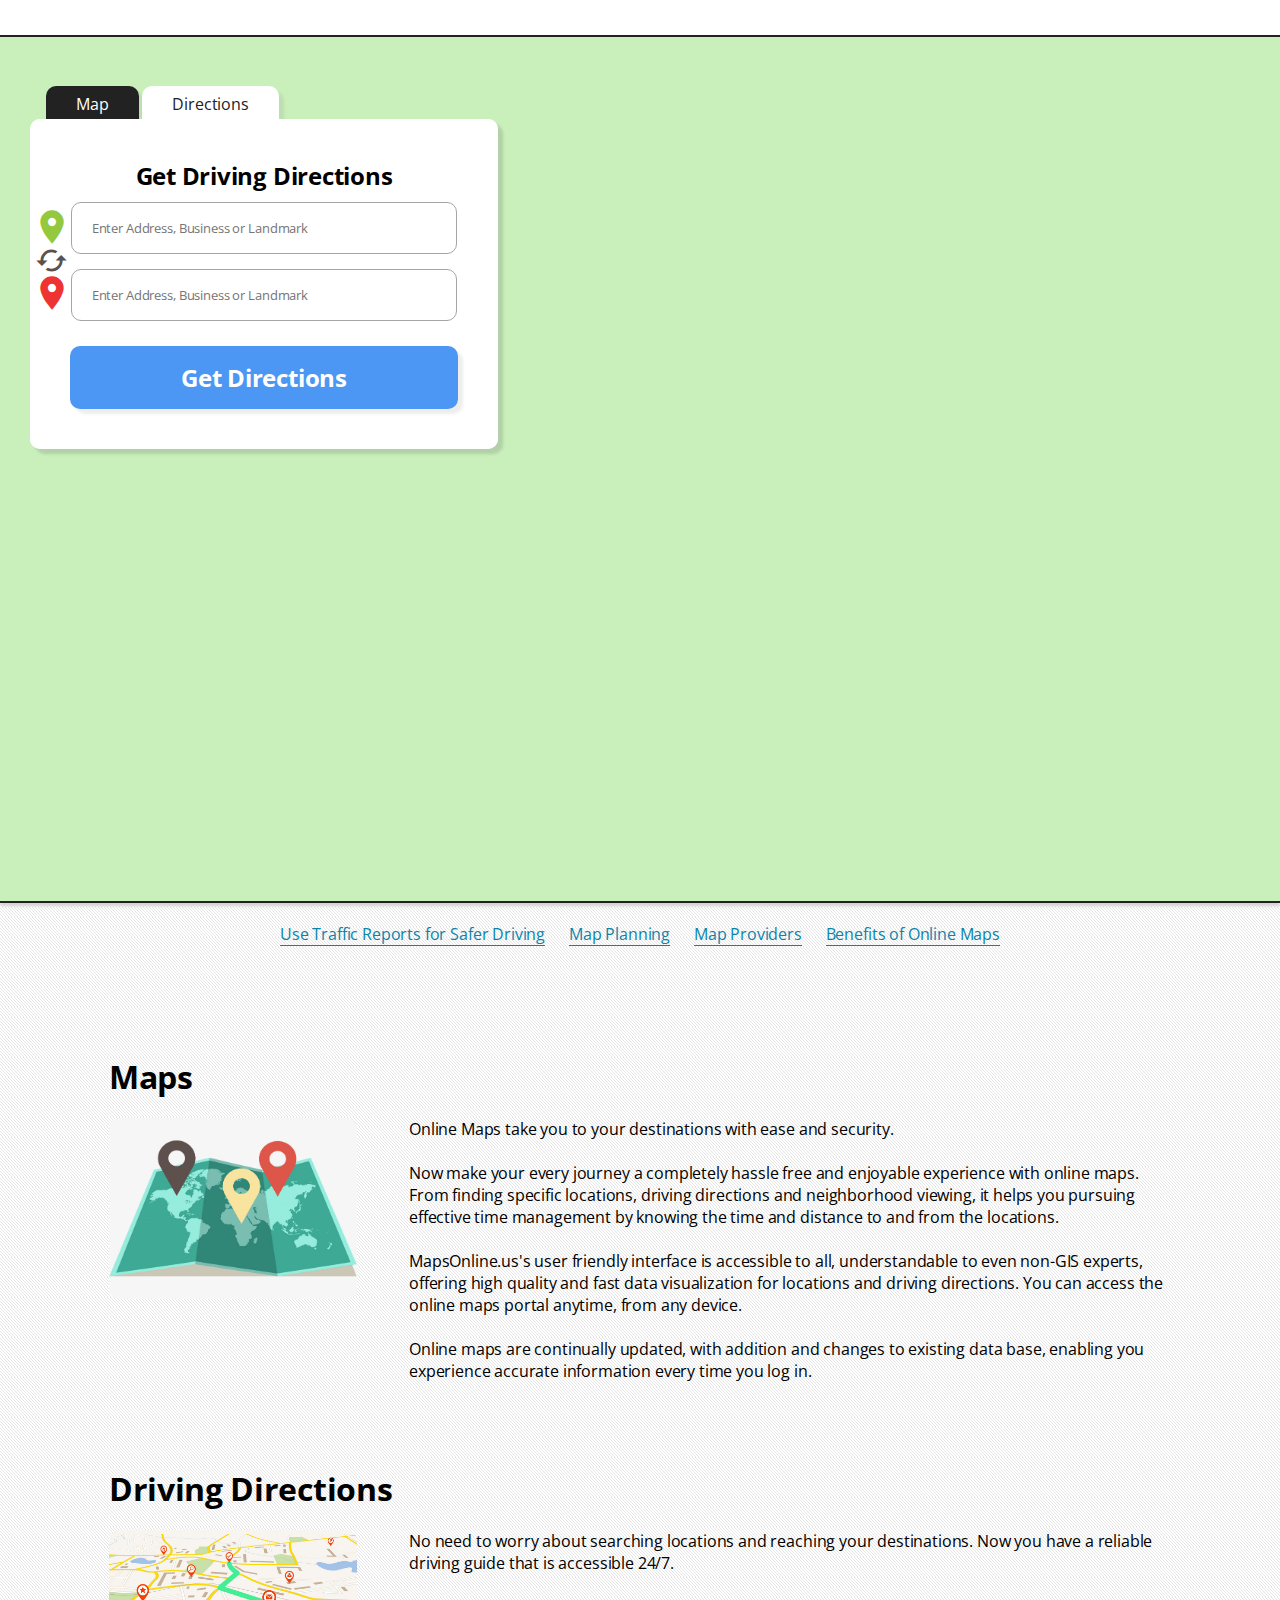
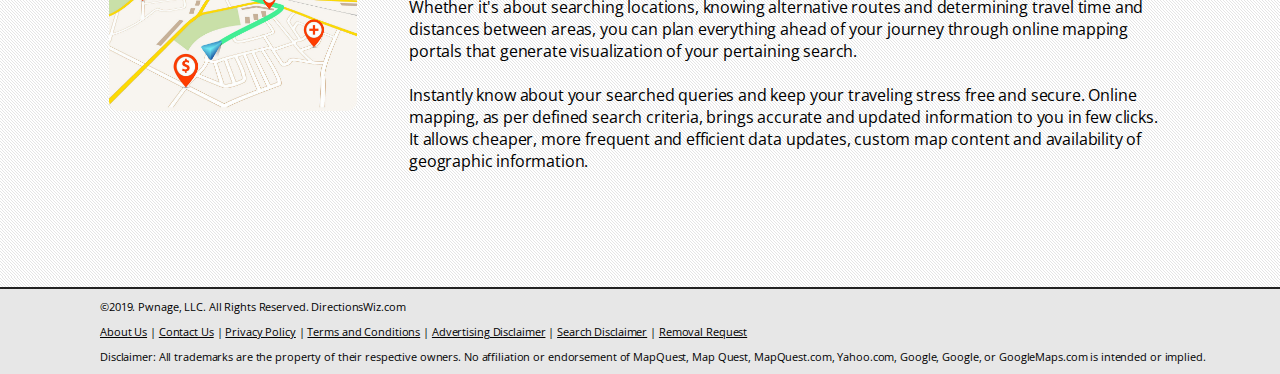
==== commit ae97722d: "all functionality working" ====
--- a/index.html
+++ b/index.html
@@ -156,9 +156,9 @@
 	</div>
 
 	<div id="directionsPopup" class="hide">
-		<h3>Directions Found</h3>
-		<span class="popupCloseIcon material-icons">highlight_off</span>
-		<a href="./results-directions.html" class="popupButton">
+		<h3 id="directionsPopupH3">Directions Found</h3>
+		<span class="popupCloseIcon material-icons">highlight_off</span>
+		<a id="directionsPopupLink" href="./results-directions.html" class="popupButton">
 			<span class="chevrons material-icons">fast_forward</span>
 				Continue
 			<span class="chevrons material-icons">fast_rewind</span>
@@ -172,9 +172,9 @@
 	</div>
 
 	<div id="mapPopup" class="hide">
-		<h3>Map Found</h3>
-		<span class="popupCloseIcon material-icons">highlight_off</span>
-		<a  href="./results-map.html" class="popupButton">
+		<h3 id="mapPopupH3">Map Found</h3>
+		<span class="popupCloseIcon material-icons">highlight_off</span>
+		<a  id="mapPopupLink" href="./results-map.html" class="popupButton" onclick="window.open('http://www.google.com')">
 			<span class="chevrons material-icons">fast_forward</span>
 				Continue
 			<span class="chevrons material-icons">fast_rewind</span>
